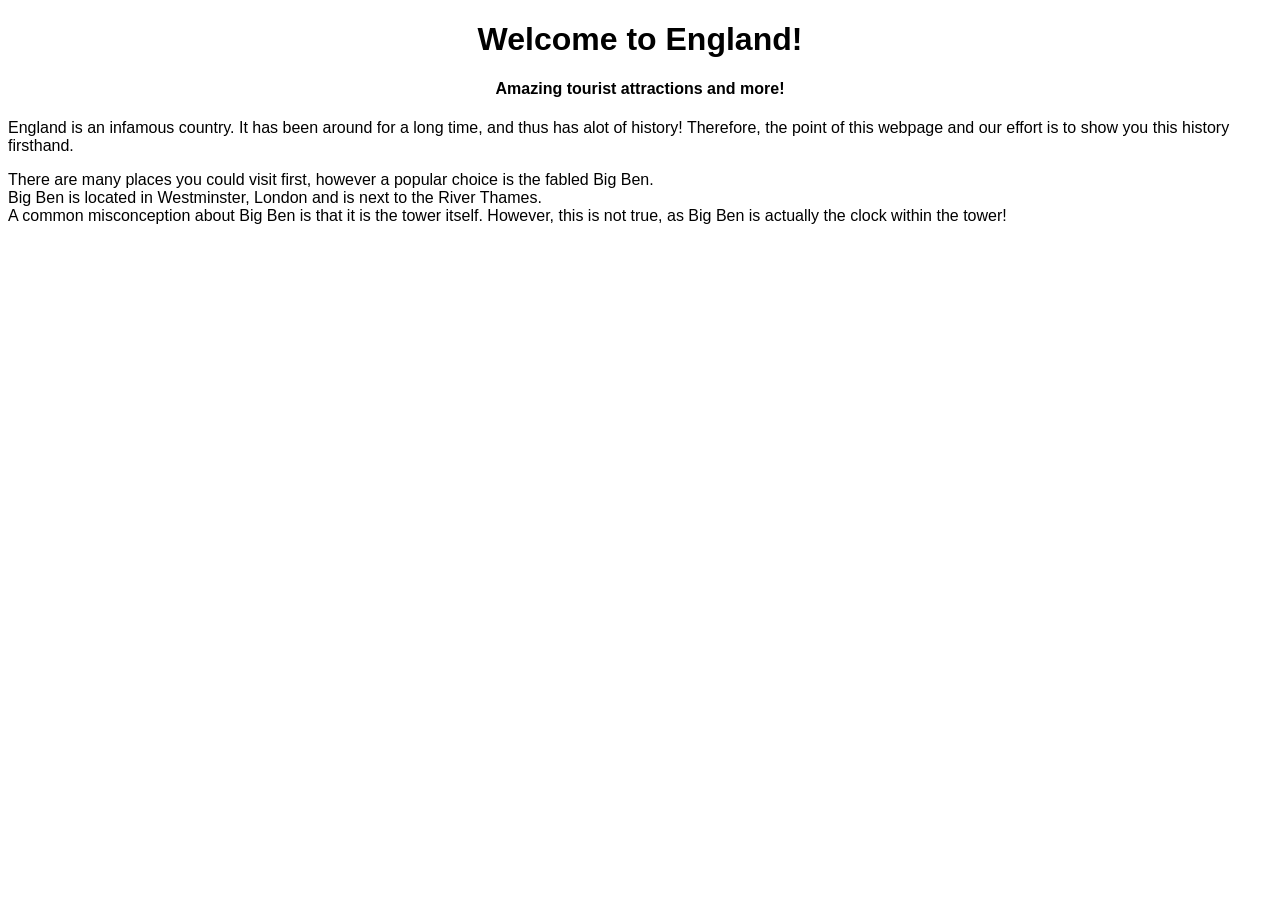
==== index.html @ b9bf2e65 "added main" ====
<!DOCTYPE html>
<html>
    <head>

        <title>England's Tourist Webpage</title>
        <link rel="stylesheet" href="style.css">

    </head>

    <body>

        <h1 style="text-align: center;">
            Welcome to England!
            <br>
            <h4 style="text-align: center;">Amazing tourist attractions and more!</h4>
        </h1>

        <p>
            England is an infamous country. It has been around for a long time, and thus has alot of history!
            Therefore, the point of this webpage and our effort is to show you this history firsthand.
        </p>

        <!--big ben part-->
        <p>
            There are many places you could visit first, however a popular choice is the fabled Big Ben. 
            <br>
            Big Ben is located in Westminster, London and is next to the River Thames.
            <br>
            A common misconception about Big Ben is that it is the tower itself. 
            However, this is not true, as Big Ben is actually the clock within the tower!
        </p>

    </body>
</html>
---- style.css ----
body {

font-family:Arial, Helvetica, sans-serif

}
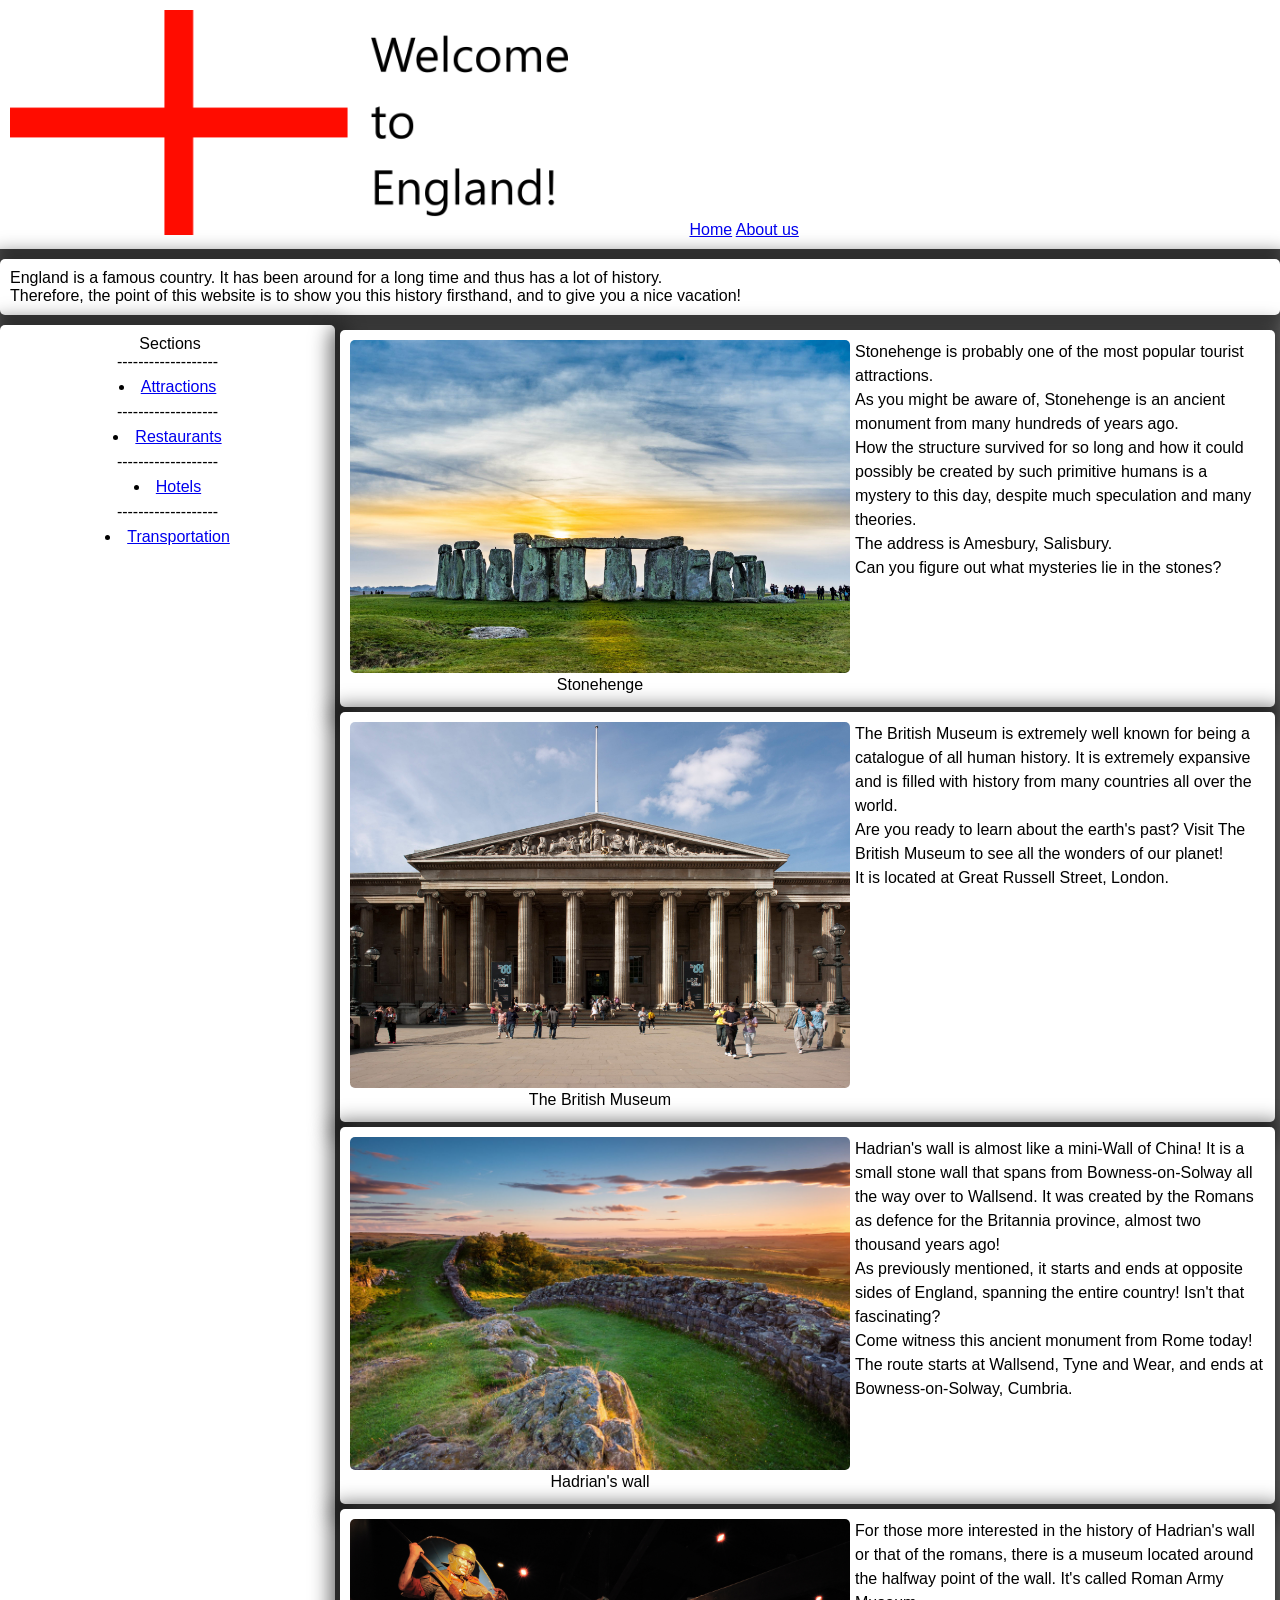
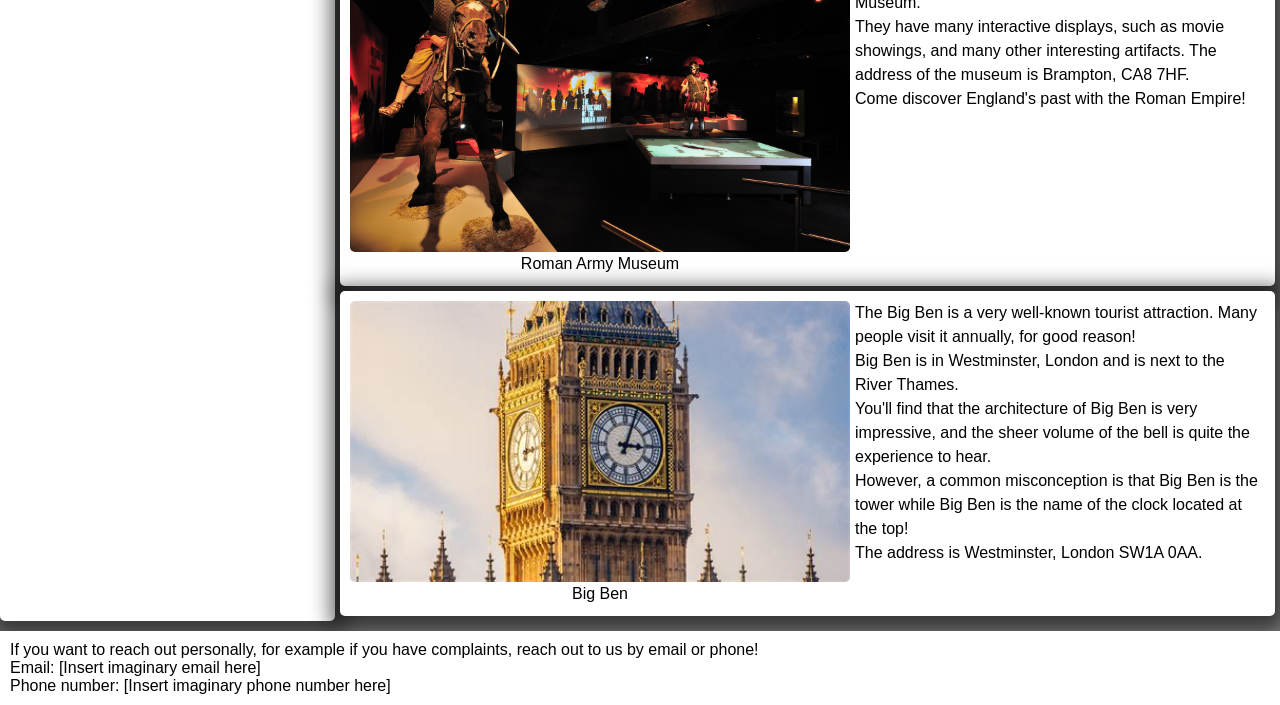
==== commit 21044a7b: "Version 1" ====
--- a/index.html
+++ b/index.html
@@ -2,33 +2,123 @@
 <html>
     <head>
 
-        <title>England's Tourist Webpage</title>
-        <link rel="stylesheet" href="style.css">
+        <title>Welcome to England!</title>
+        <link rel="stylesheet" href="css/style.css">
 
     </head>
 
     <body>
 
-        <h1 style="text-align: center;">
-            Welcome to England!
-            <br>
-            <h4 style="text-align: center;">Amazing tourist attractions and more!</h4>
-        </h1>
+        <main id="home-main">
+            <header>
+                <img src="images/logo.png" id="logo"> 
+                <a href="index.html">Home</a>
+                <a href="html/about.html">About us</a>
+            </header>
 
-        <p>
-            England is an infamous country. It has been around for a long time, and thus has alot of history!
-            Therefore, the point of this webpage and our effort is to show you this history firsthand.
-        </p>
+            <section>
+                England is a famous country. It has been around for a long time and thus has a lot of history.<br>
+                Therefore, the point of this website is to show you this history firsthand, and to give you a nice vacation!
+            </section>
 
-        <!--big ben part-->
-        <p>
-            There are many places you could visit first, however a popular choice is the fabled Big Ben. 
-            <br>
-            Big Ben is located in Westminster, London and is next to the River Thames.
-            <br>
-            A common misconception about Big Ben is that it is the tower itself. 
-            However, this is not true, as Big Ben is actually the clock within the tower!
-        </p>
+            <div id="stuff">
+
+                <nav>
+                    <p>Sections</p>
+                    <ul>
+                        -------------------
+                        <li><a href="index.html">Attractions</a></li>
+                        -------------------
+                        <li><a href="html/restaurants.html">Restaurants</a></li>
+                        -------------------
+                        <li><a href="html/hotels.html">Hotels</a></li>
+                        -------------------
+                        <li><a href="html/transportation.html">Transportation</a></li>
+                    </ul>
+                </nav>
+
+                <div id="content-main">
+                    <section class="entry">
+                        <div class="thumbnail">
+                        <img src="images/stonehenge.png" class="entry-img">
+                        Stonehenge
+                        </div>
+                        
+                        <p>
+Stonehenge is probably one of the most popular tourist attractions.<br>
+As you might be aware of, Stonehenge is an ancient monument from many hundreds of years ago.<br>
+How the structure survived for so long and how it could possibly be created by such primitive humans is a mystery to this day, despite much speculation and many theories.<br>
+The address is Amesbury, Salisbury.<br>
+Can you figure out what mysteries lie in the stones?
+                        </p>
+                    </section>
+
+                    <section class="entry">
+                        <div class="thumbnail">
+                        <img src="images/britishmuseum.png" class="entry-img">
+                        The British Museum
+                        </div>
+                        
+                        <p>
+The British Museum is extremely well known for being a catalogue of all human history. It is extremely expansive and is filled with history from many countries all over the world. <br>
+Are you ready to learn about the earth's past? Visit The British Museum to see all the wonders of our planet!<br>
+It is located at Great Russell Street, London.
+                        </p>
+                    </section>
+
+                    <section class="entry">
+                        <div class="thumbnail">
+                        <img src="images/hadrianwall.png" class="entry-img">
+                        Hadrian's wall
+                        </div>
+                        
+                        <p>
+Hadrian's wall is almost like a mini-Wall of China! It is a small stone wall that spans from Bowness-on-Solway all the way over to Wallsend. It was created by the Romans as defence for the Britannia province, almost two thousand years ago! <br>
+As previously mentioned, it starts and ends at opposite sides of England, spanning the entire country! Isn't that fascinating?<br>
+Come witness this ancient monument from Rome today!<br>
+The route starts at Wallsend, Tyne and Wear, and ends at Bowness-on-Solway, Cumbria.<br>
+
+                        </p>
+                    </section>
+
+                    <section class="entry">
+                        <div class="thumbnail">
+                        <img src="images/romanarmy.png" class="entry-img">
+                        Roman Army Museum
+                        </div>
+                        
+                        <p>
+For those more interested in the history of Hadrian's wall or that of the romans, there is a museum located around the halfway point of the wall. It's called Roman Army Museum.<br>
+They have many interactive displays, such as movie showings, and many other interesting artifacts. The address of the museum is Brampton, CA8 7HF.<br>
+Come discover England's past with the Roman Empire!<br>
+                        </p>
+                    </section>
+
+                    <section class="entry">
+                        <div class="thumbnail">
+                        <img src="images/bigben.png" class="entry-img">
+                        Big Ben
+                        </div>
+                        
+                        <p>
+The Big Ben is a very well-known tourist attraction. Many people visit it annually, for good reason!<br>
+Big Ben is in Westminster, London and is next to the River Thames.<br>
+You'll find that the architecture of Big Ben is very impressive, and the sheer volume of the bell is quite the experience to hear. <br>
+However, a common misconception is that Big Ben is the tower while Big Ben is the name of the clock located at the top!<br>
+The address is Westminster, London SW1A 0AA.<br>
+                        </p>
+                    </section>
+                </div>
+
+            </div>
+
+
+            <footer>
+                If you want to reach out personally, for example if you have complaints, reach out to us by email or phone!<br>
+                Email: [Insert imaginary email here]<br>
+                Phone number: [Insert imaginary phone number here]
+            </footer>
+        </main>
 
     </body>
 </html>
--- a/css/style.css
+++ b/css/style.css
@@ -0,0 +1,129 @@
+* {
+
+margin: 0;
+
+}
+
+body {
+
+font-family: Arial, Helvetica, sans-serif;
+background-color: gray;
+
+}
+
+main {
+
+display: flex;
+flex-direction: column;
+row-gap: 10px;
+
+}
+#stuff {
+
+display: flex;
+flex-direction: row;
+
+}
+
+header {
+
+background-color: white;
+box-shadow: 0px 5px 20px 10px rgba(0, 0, 0, 0.576);
+
+text-align: left;
+padding: 10px;
+
+}
+#logo {
+
+height: 25vh;
+width: auto;
+
+}
+
+footer {
+
+background-color: white;
+padding: 10px;
+
+}
+
+nav {
+
+flex: 1;
+background-color: white;
+box-shadow: 0px 5px 20px 10px rgba(0, 0, 0, 0.576);
+border-radius: 5px;
+
+padding: 10px;
+text-align: center;
+
+}
+
+#content-main {
+
+flex: 3;
+
+}
+
+.entry {
+
+display: flex;
+flex-direction: row;
+
+height: fit-content;
+margin: 5px;
+
+text-align: left;
+line-height: 150%;
+
+}
+section {
+
+border-radius: 5px;
+background-color: white;
+box-shadow: 0px 5px 20px 10px rgba(0, 0, 0, 0.576);
+
+padding: 10px;
+
+}
+.entry-img {
+
+border-radius: 5px;
+width: 500px;
+height: auto;
+
+}
+.thumbnail {
+
+display: flex;
+flex-direction: column;
+text-align: center;
+
+}
+
+ul {
+
+margin-left: -40px;
+list-style: inside;
+
+}
+li {
+
+outline-width: 10px;
+outline-color: black;
+line-height: 200%;
+
+}
+
+a:hover {
+
+font-size: 110%;
+
+}
+p {
+
+padding-left: 5px;
+overflow-wrap: break-word;
+
+}
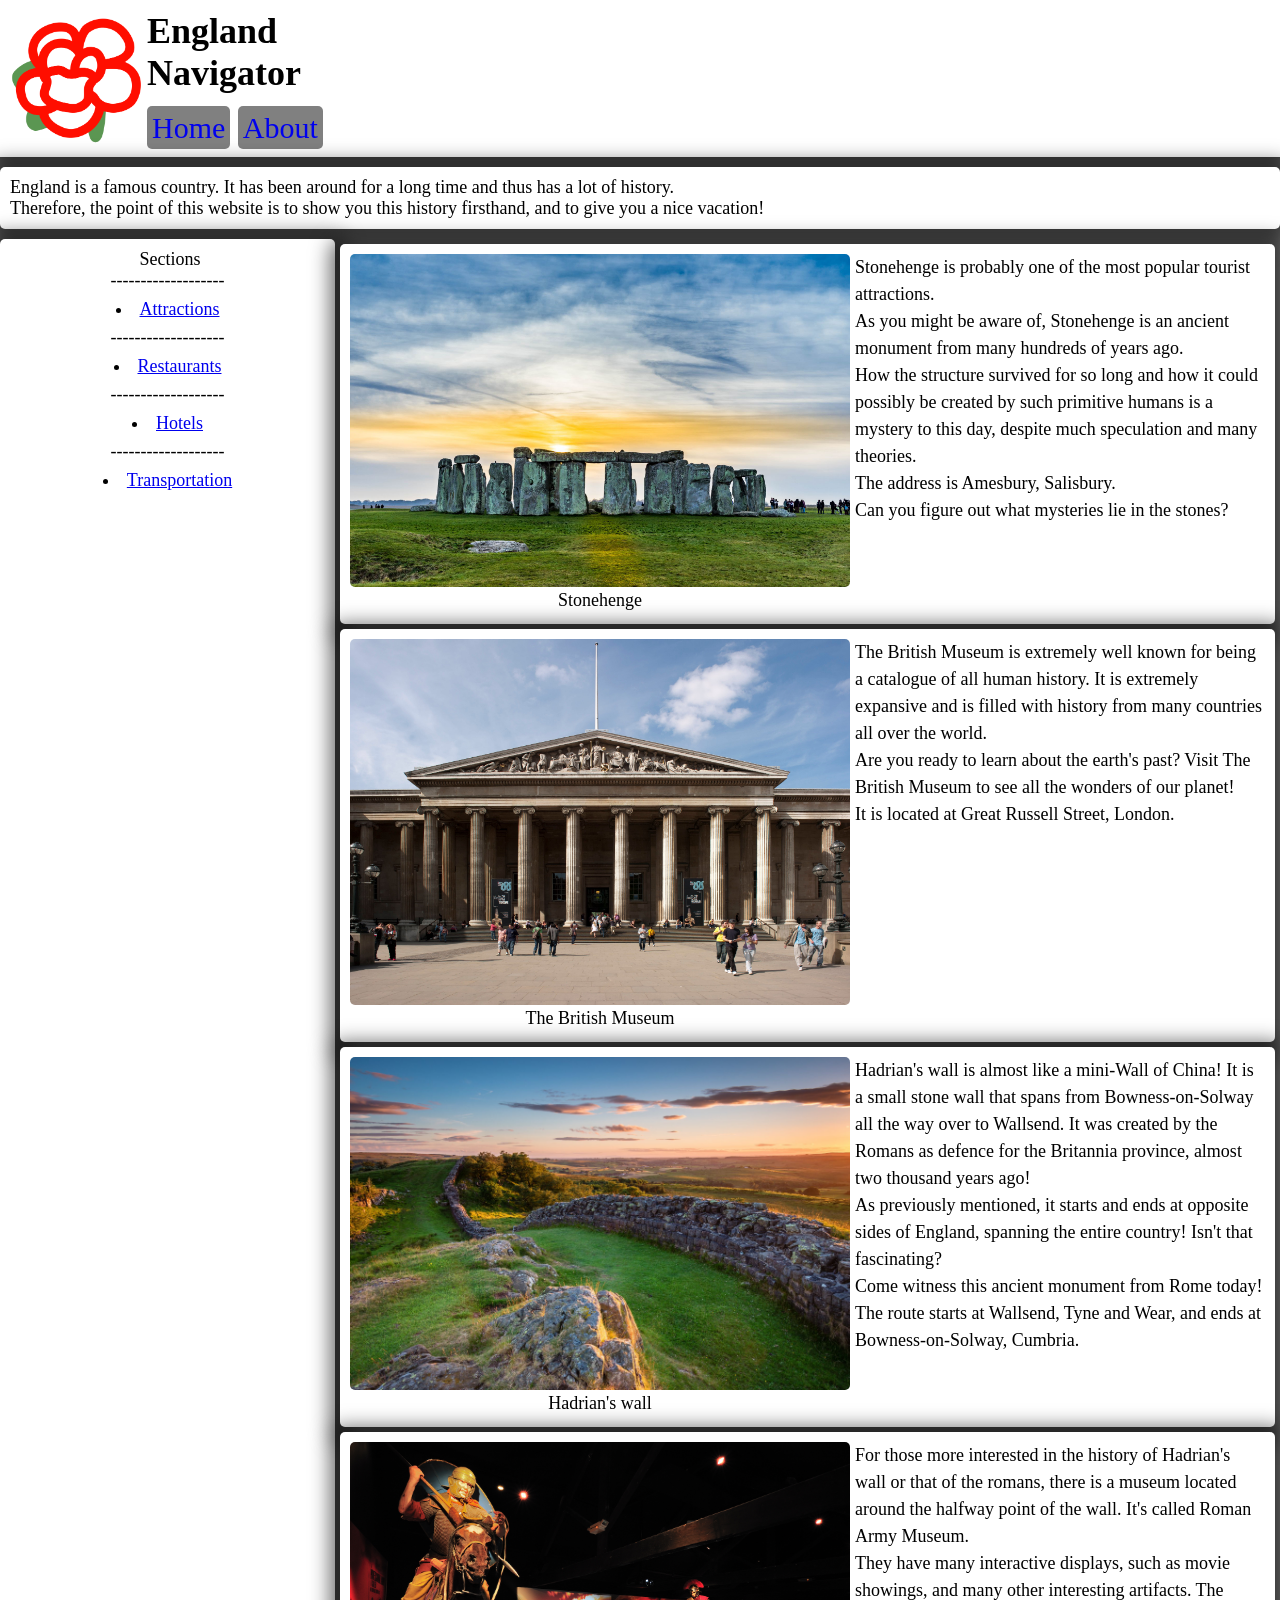
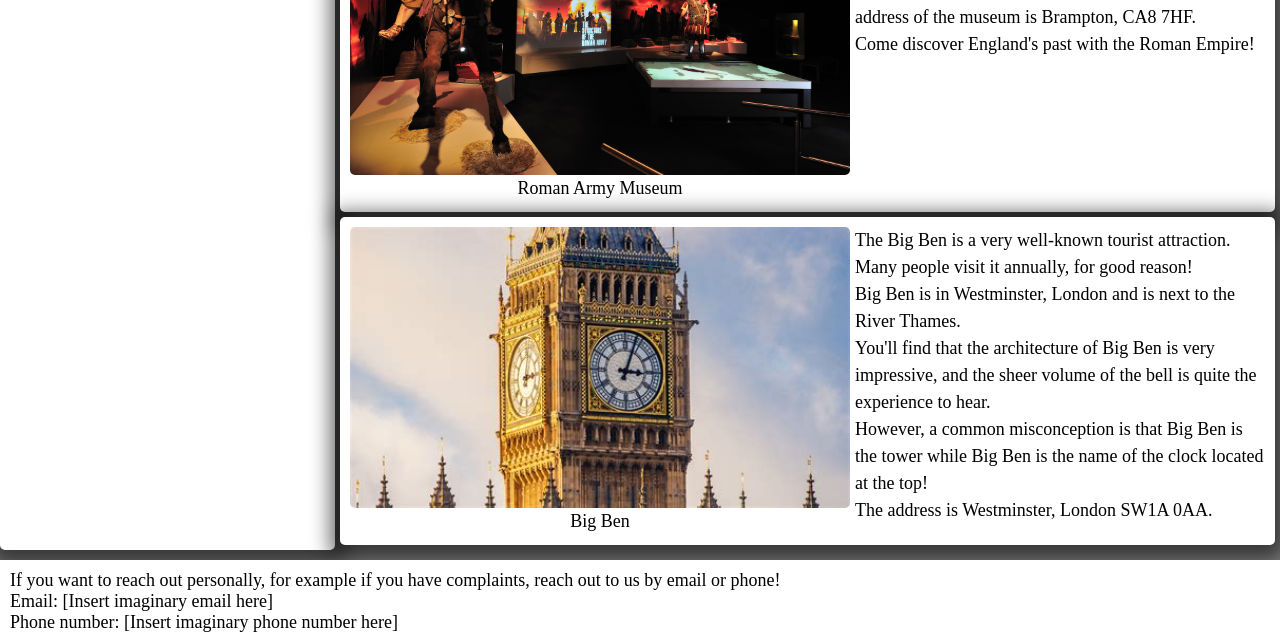
==== commit 811d52e9: "V1 Finished" ====
--- a/index.html
+++ b/index.html
@@ -2,25 +2,34 @@
 <html>
     <head>
 
-        <title>Welcome to England!</title>
+        <title>England Navigator</title>
         <link rel="stylesheet" href="css/style.css">
 
     </head>
 
     <body>
 
+        <!--Main container (for less clutter)-->
         <main id="home-main">
+            <!--Header section-->
             <header>
                 <img src="images/logo.png" id="logo"> 
-                <a href="index.html">Home</a>
-                <a href="html/about.html">About us</a>
+                <div id="header-container">
+                    <h1>England<br>Navigator</h1>
+                    <div id="header-buttons">
+                        <a href="index.html">Home</a>
+                        <a href="html/about.html">About</a>
+                    </div>
+                </div>
             </header>
-
+            
+            <!--Intro text-->
             <section>
                 England is a famous country. It has been around for a long time and thus has a lot of history.<br>
                 Therefore, the point of this website is to show you this history firsthand, and to give you a nice vacation!
             </section>
-
+            
+            <!--Page content container for separation of flex directions (main body column and this div row)-->
             <div id="stuff">
 
                 <nav>
@@ -112,7 +121,7 @@
 
             </div>
 
-
+            <!--Footer-->
             <footer>
                 If you want to reach out personally, for example if you have complaints, reach out to us by email or phone!<br>
                 Email: [Insert imaginary email here]<br>
--- a/css/style.css
+++ b/css/style.css
@@ -1,16 +1,19 @@
+/* Applies to everything. */
 * {
 
 margin: 0;
+transition: 0.1s ease-in-out;
 
 }
 
+/* Main body and content container styling */
 body {
 
-font-family: Arial, Helvetica, sans-serif;
+font-family:Georgia, 'Times New Roman', Times, serif;
+font-size:large;
 background-color: gray;
 
 }
-
 main {
 
 display: flex;
@@ -24,30 +27,53 @@
 flex-direction: row;
 
 }
+#about-main {
+font-size: 22px;
+}
 
+/* Header + logo + buttons */
 header {
 
 background-color: white;
 box-shadow: 0px 5px 20px 10px rgba(0, 0, 0, 0.576);
+display: flex;
+flex-direction: row;
 
-text-align: left;
 padding: 10px;
+
+max-height: 138px;
 
 }
 #logo {
 
-height: 25vh;
-width: auto;
+width: 137px;
+height: 137px;
 
 }
+h1, #header-buttons, #header-container {
+    width: fit-content;
+}
+#header-buttons {
+    width: fit-content;
+    height: 50%;
+    align-content: center;
+    font-size: 30px;
+    padding: none;
+}
+#header-buttons a {
+    background-color: gray;
+    border-radius: 5px;
+    text-decoration: none;
+    padding: 5px;
+}
 
+/* Other sections */
 footer {
 
 background-color: white;
 padding: 10px;
 
 }
-
 nav {
 
 flex: 1;
@@ -60,12 +86,12 @@
 
 }
 
+/* Entries */
 #content-main {
 
 flex: 3;
 
 }
-
 .entry {
 
 display: flex;
@@ -102,6 +128,7 @@
 
 }
 
+/* Text element stylings (images inline included)*/
 ul {
 
 margin-left: -40px;
@@ -119,6 +146,7 @@
 a:hover {
 
 font-size: 110%;
+line-height: 95%;
 
 }
 p {
@@ -126,4 +154,10 @@
 padding-left: 5px;
 overflow-wrap: break-word;
 
+}
+
+img {
+height: 50%;
+width: auto;
+border-radius: 5px;
 }
